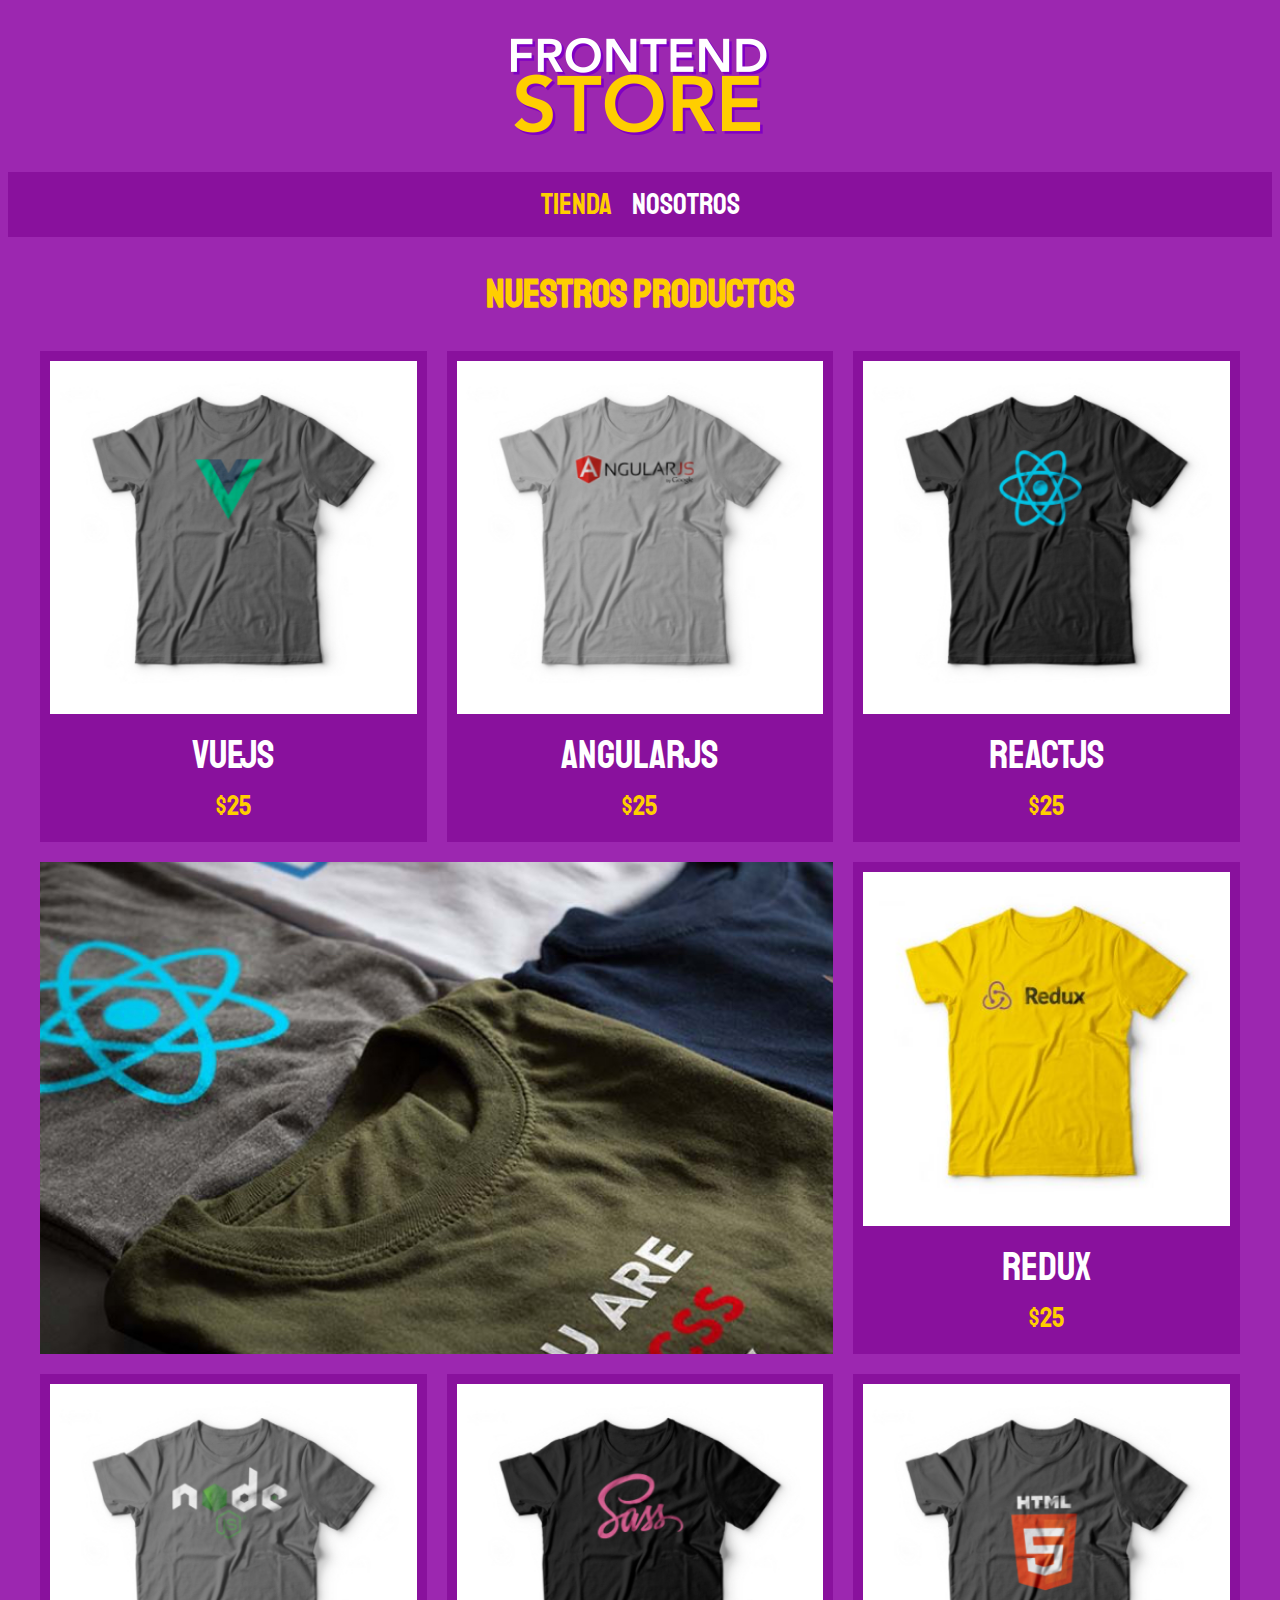
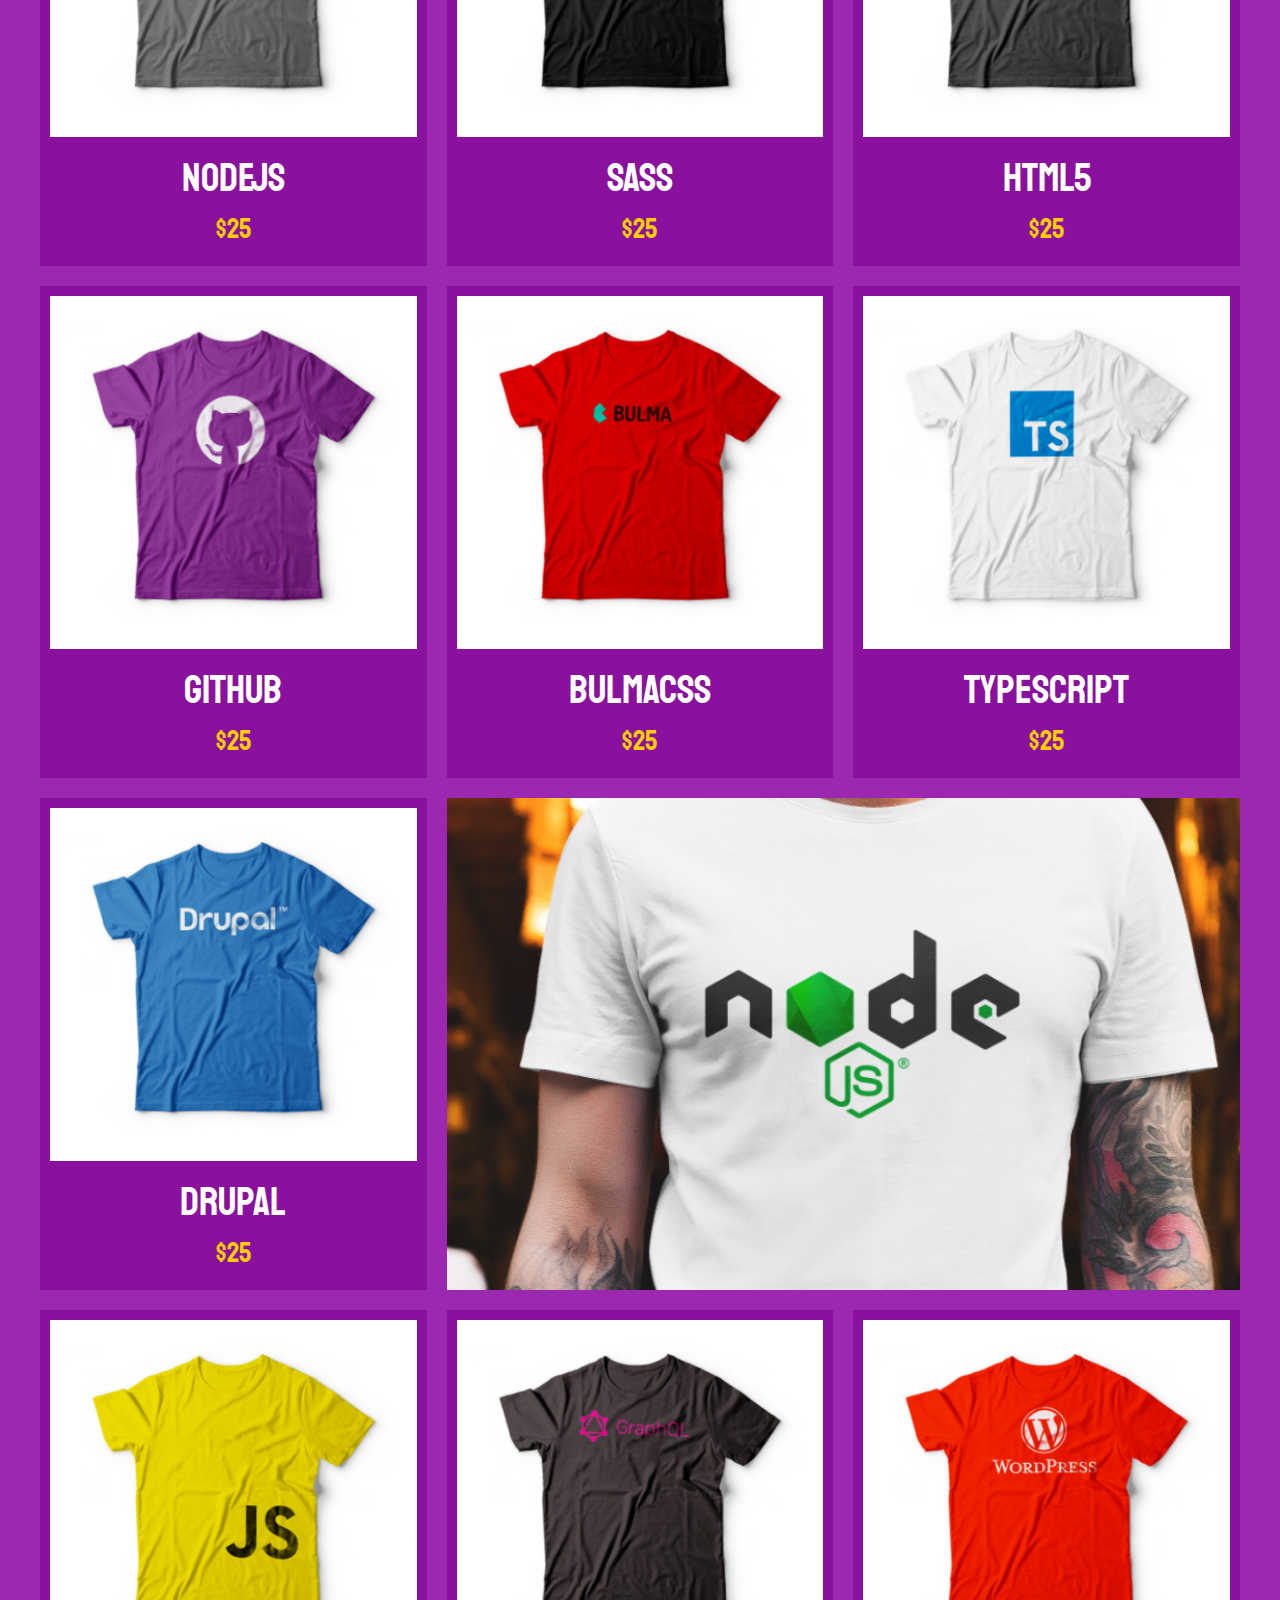
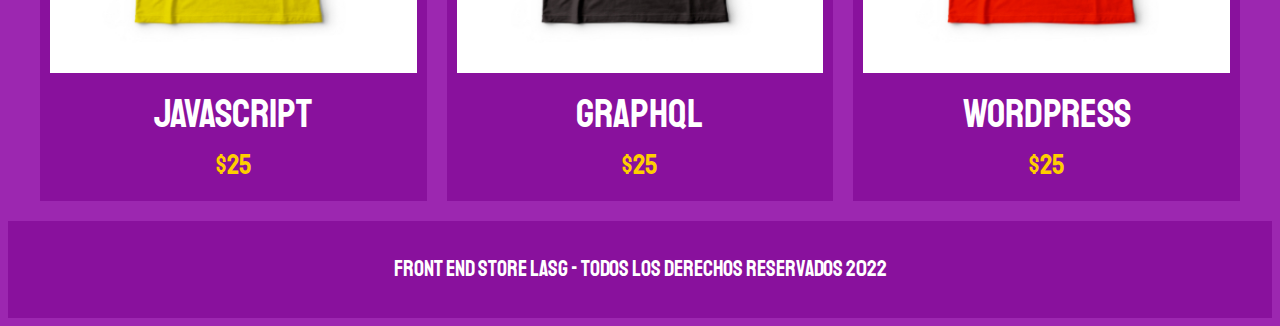
==== index.html @ e6568a35 "Proyecto FrontEndStore" ====
<!--control + space -->
<!DOCTYPE html>
<html>
<head>
    <meta charset='utf-8'>
    <meta http-equiv='X-UA-Compatible' content='IE=edge'>
    <title>FrontEnd Store</title>
    <meta name='viewport' content='width=device-width, initial-scale=1'>
    <link rel='stylesheet' href='Seccion_7\FrontEndStore_inicio\css\normalize.css'>
    <link href="https://fonts.googleapis.com/css2?family=Staatliches&display=swap" rel="stylesheet">
    <link rel='stylesheet' href='css\style.css'>
    <script src='main.js'></script>
</head>
<body>
    <header class="header">
        <!--Al dar click al logotipo, me lleva de nuevo a la pagina principal. Es una buena practica.-->
        <a href="index.html">
            <img class="header__logo"src="img\logo.png" alt="Logotipo"> 
        </a>
    </header>
    <nav class="navegacion">
        <!--Enlaces de navegación dentro de la pagina web-->
        <a class= "navegacion__enlace navegacion__enlace--activo" href="index.html">Tienda</a>
        <a class= "navegacion__enlace" href="nosotros.html">Nosotros</a>
    </nav>
    <main class="contenedor">
        <h1>Nuestros productos</h1>
        <div class="grid">
            <div class="producto"> <!--Inicio_Producto-->
                <a href="producto.html">
                    <img class="producto__imagen" src="img/1.jpg" alt="imagen camisa">
                    <div  class="producto__informacion">
                        <p class="producto__nombre">VueJS</p>
                        <p class="producto__precio">$25</p>
                    </div>
                </a>
            </div> <!--Fin_Producto-->
            <div class="producto"> <!--Inicio_Producto-->
                <a href="producto.html">
                    <img class="producto__imagen" src="img/2.jpg" alt="imagen camisa">
                    <div  class="producto__informacion">
                        <p class="producto__nombre">AngularJS</p>
                        <p class="producto__precio">$25</p>
                    </div>
                </a>
            </div> <!--Fin_Producto-->
            <div class="producto"> <!--Inicio_Producto-->
                <a href="producto.html">
                    <img class="producto__imagen" src="img/3.jpg" alt="imagen camisa">
                    <div  class="producto__informacion">
                        <p class="producto__nombre">ReactJS</p>
                        <p class="producto__precio">$25</p>
                    </div>
                </a>
            </div> <!--Fin_Producto-->
            <div class="producto"> <!--Inicio_Producto-->
                <a href="producto.html">
                    <img class="producto__imagen" src="img/4.jpg" alt="imagen camisa">
                    <div  class="producto__informacion">
                        <p class="producto__nombre">Redux</p>
                        <p class="producto__precio">$25</p>
                    </div>
                </a>
            </div> <!--Fin_Producto-->
            <div class="producto"> <!--Inicio_Producto-->
                <a href="producto.html">
                    <img class="producto__imagen" src="img/5.jpg" alt="imagen camisa">
                    <div  class="producto__informacion">
                        <p class="producto__nombre">NodeJS</p>
                        <p class="producto__precio">$25</p>
                    </div>
                </a>
            </div> <!--Fin_Producto-->
            <div class="producto"> <!--Inicio_Producto-->
                <a href="producto.html">
                    <img class="producto__imagen" src="img/6.jpg" alt="imagen camisa">
                    <div  class="producto__informacion">
                        <p class="producto__nombre">SASS</p>
                        <p class="producto__precio">$25</p>
                    </div>
                </a>
            </div> <!--Fin_Producto-->
            <div class="producto"> <!--Inicio_Producto-->
                <a href="producto.html">
                    <img class="producto__imagen" src="img/7.jpg" alt="imagen camisa">
                    <div  class="producto__informacion">
                        <p class="producto__nombre">HTML5</p>
                        <p class="producto__precio">$25</p>
                    </div>
                </a>
            </div> <!--Fin_Producto-->
            <div class="producto"> <!--Inicio_Producto-->
                <a href="producto.html">
                    <img class="producto__imagen" src="img/8.jpg" alt="imagen camisa">
                    <div  class="producto__informacion">
                        <p class="producto__nombre">Github</p>
                        <p class="producto__precio">$25</p>
                    </div>
                </a>
            </div> <!--Fin_Producto-->
            <div class="producto"> <!--Inicio_Producto-->
                <a href="producto.html">
                    <img class="producto__imagen" src="img/9.jpg" alt="imagen camisa">
                    <div  class="producto__informacion">
                        <p class="producto__nombre">BulmaCSS</p>
                        <p class="producto__precio">$25</p>
                    </div>
                </a>
            </div> <!--Fin_Producto-->
            <div class="producto"> <!--Inicio_Producto-->
                <a href="producto.html">
                    <img class="producto__imagen" src="img/10.jpg" alt="imagen camisa">
                    <div  class="producto__informacion">
                        <p class="producto__nombre">TypeScript</p>
                        <p class="producto__precio">$25</p>
                    </div>
                </a>
            </div> <!--Fin_Producto-->
            <div class="producto"> <!--Inicio_Producto-->
                <a href="producto.html">
                    <img class="producto__imagen" src="img/11.jpg" alt="imagen camisa">
                    <div  class="producto__informacion">
                        <p class="producto__nombre">Drupal</p>
                        <p class="producto__precio">$25</p>
                    </div>
                </a>
            </div> <!--Fin_Producto-->
            <div class="producto"> <!--Inicio_Producto-->
                <a href="producto.html">
                    <img class="producto__imagen" src="img/12.jpg" alt="imagen camisa">
                    <div  class="producto__informacion">
                        <p class="producto__nombre">JavaScript</p>
                        <p class="producto__precio">$25</p>
                    </div>
                </a>
            </div> <!--Fin_Producto-->
            <div class="producto"> <!--Inicio_Producto-->
                <a href="producto.html">
                    <img class="producto__imagen" src="img/13.jpg" alt="imagen camisa">
                    <div  class="producto__informacion">
                        <p class="producto__nombre">GraphQL</p>
                        <p class="producto__precio">$25</p>
                    </div>
                </a>
            </div> <!--Fin_Producto-->
            <div class="producto"> <!--Inicio_Producto-->
                <a href="producto.html">
                    <img class="producto__imagen" src="img/14.jpg" alt="imagen camisa">
                    <div  class="producto__informacion">
                        <p class="producto__nombre">WordPress</p>
                        <p class="producto__precio">$25</p>
                    </div>
                </a>
            </div> <!--Fin_Producto-->
            <!--Imagenesde apoyo-->
            <div class="grafico grafico--camisas">

            </div>
            <div class="grafico grafico--node">

            </div>
        </div>
    </main>
    <footer class="footer">
        <p class="footer__texto"> Front End Store LASG - Todos los derechos reservados 2022</p>
    </footer>
    
</body>
</html>
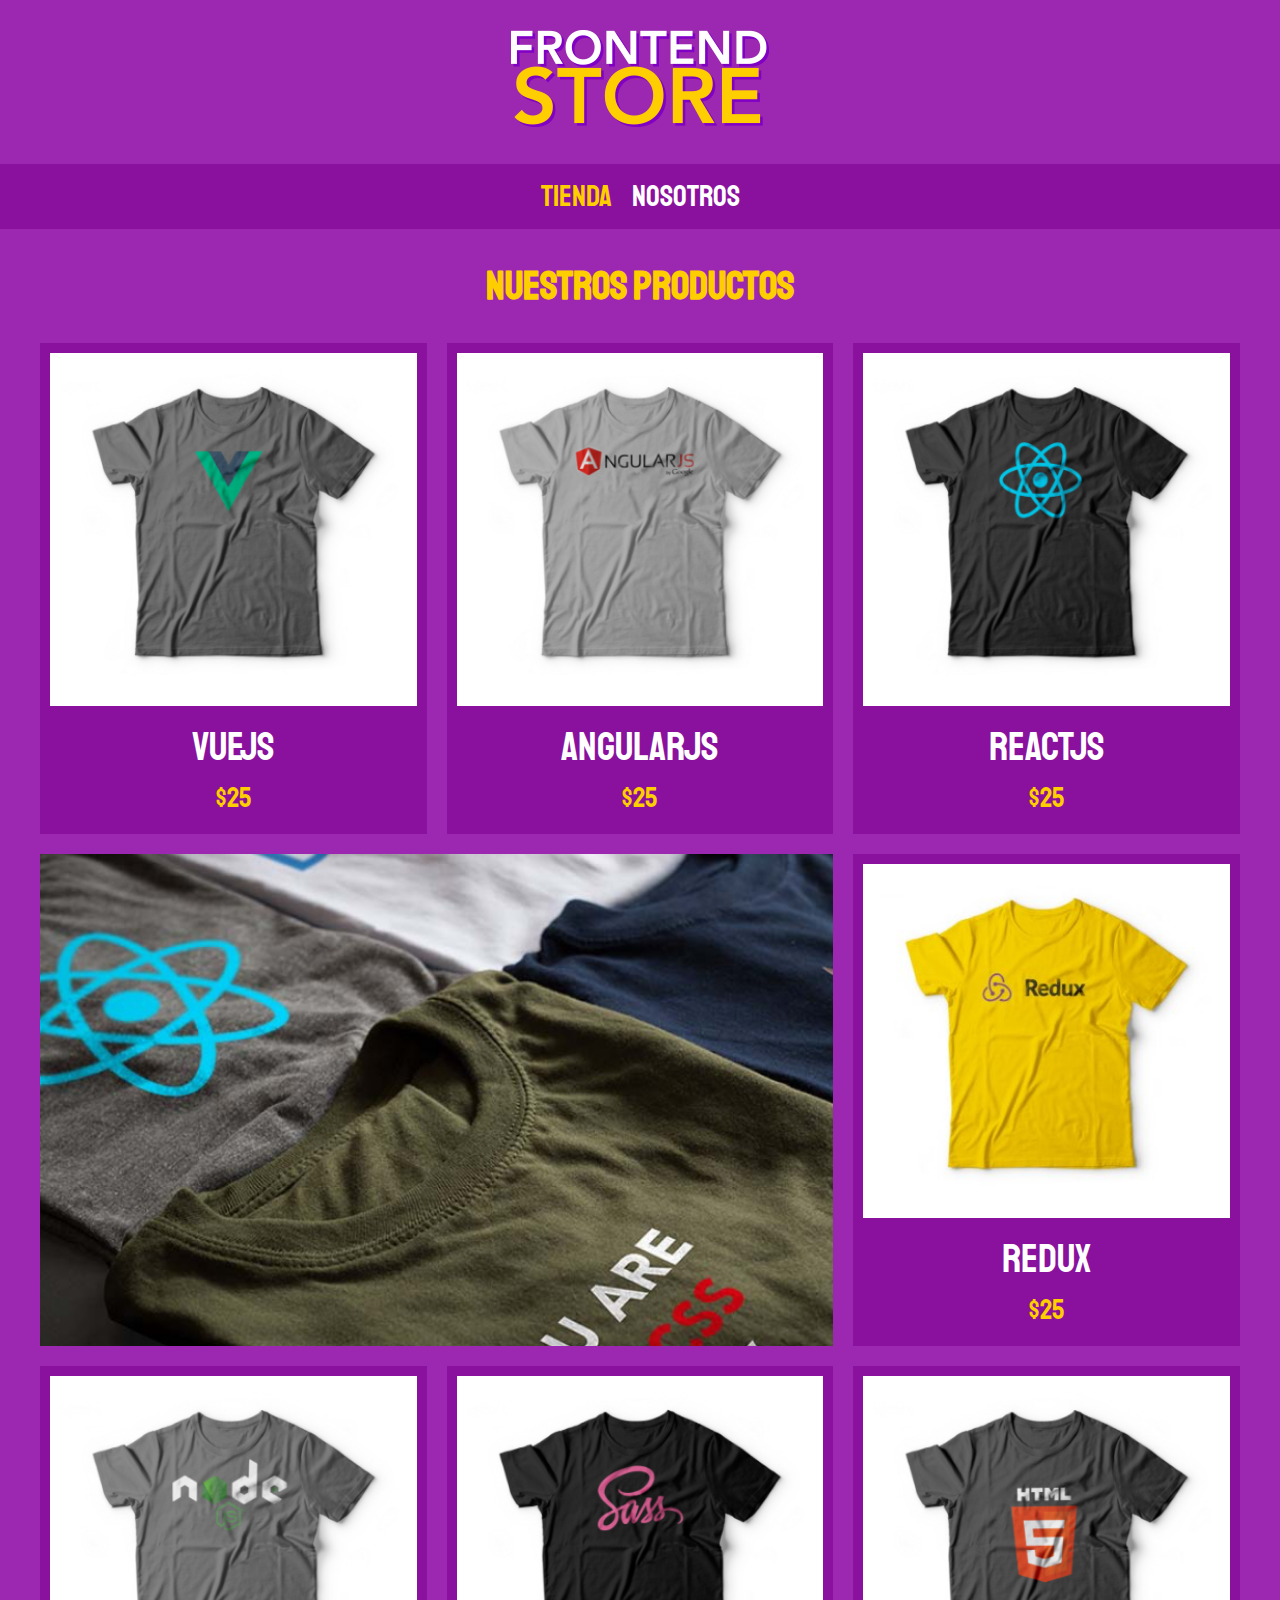
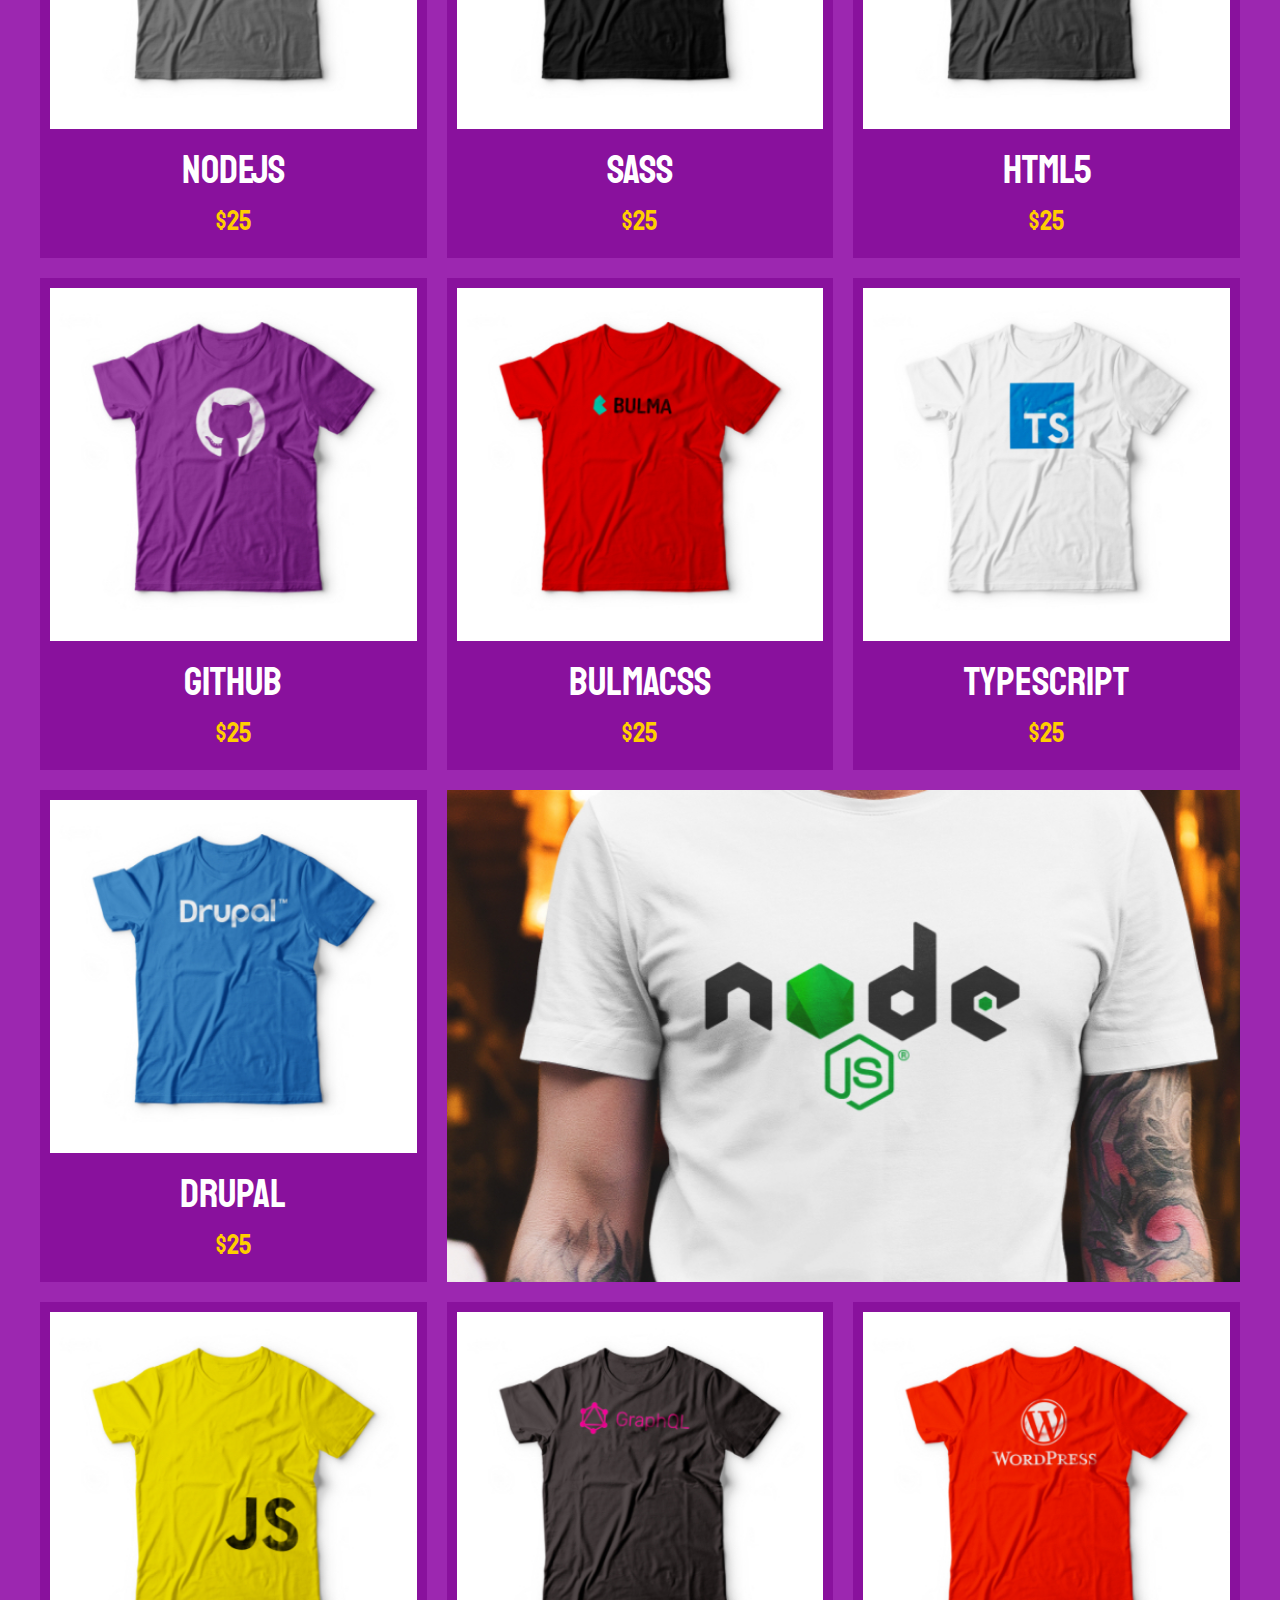
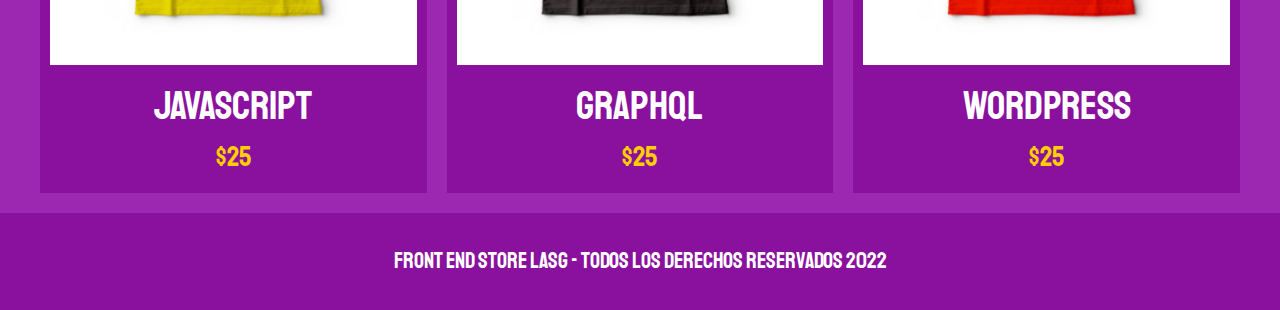
==== commit 256ab096: "Primer commit" ====
--- a/index.html
+++ b/index.html
@@ -6,7 +6,7 @@
     <meta http-equiv='X-UA-Compatible' content='IE=edge'>
     <title>FrontEnd Store</title>
     <meta name='viewport' content='width=device-width, initial-scale=1'>
-    <link rel='stylesheet' href='Seccion_7\FrontEndStore_inicio\css\normalize.css'>
+    <link rel='stylesheet' href='css\normalize.css'>
     <link href="https://fonts.googleapis.com/css2?family=Staatliches&display=swap" rel="stylesheet">
     <link rel='stylesheet' href='css\style.css'>
     <script src='main.js'></script>
